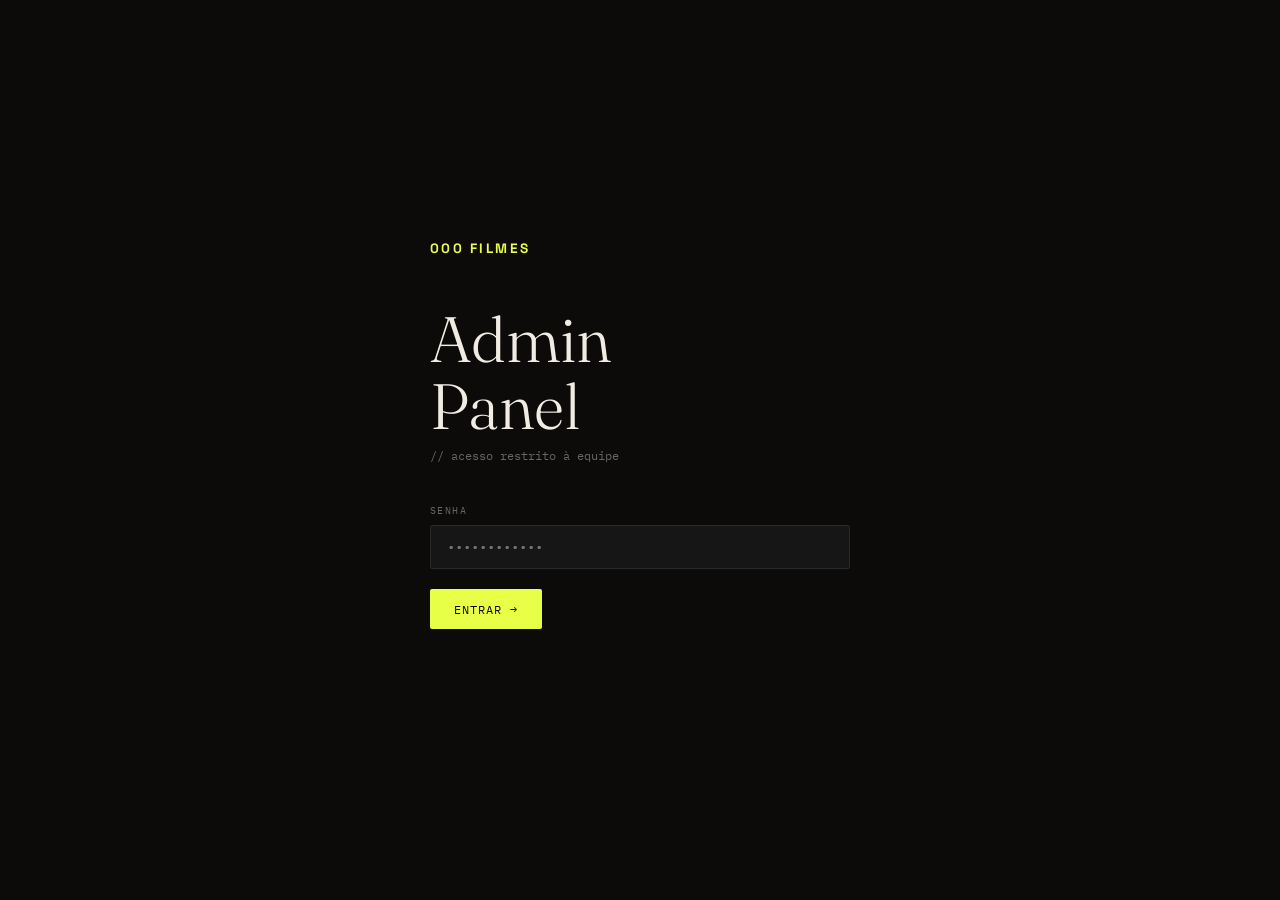
==== admin.html @ 5e4afaaf "new grid -festivais in nossahistoria.html" ====
<!DOCTYPE html>
<html lang="pt">
<head>
  <meta charset="UTF-8">
  <meta name="viewport" content="width=device-width, initial-scale=1.0">
  <title>000 filmes — Admin</title>
  <link rel="preconnect" href="https://fonts.googleapis.com">
  <link href="https://fonts.googleapis.com/css2?family=Cormorant+Garamond:ital,wght@0,300;0,400;0,600;1,300;1,400&family=Syne:wght@400;500;700;800&family=IBM+Plex+Mono:ital,wght@0,400;0,500;1,400&display=swap" rel="stylesheet">
  <link rel="stylesheet" href="style/style-base.css">
  <link rel="stylesheet" href="style/style-admin.css">
</head>
<body>

  <!-- ══ LOGIN ══════════════════════════════════════════════ -->
  <div id="loginScreen">
    <div class="login-box">
      <div class="login-logo">000 filmes</div>
      <h1 class="login-title">Admin<br>Panel</h1>
      <p class="login-sub">// acesso restrito à equipe</p>
      <div class="field">
        <label>Senha</label>
        <input type="password" id="passwordInput" placeholder="••••••••••••">
      </div>
      <button class="btn btn-primary" id="loginBtn" onclick="doLogin()">Entrar →</button>
      <p id="loginErr"></p>
    </div>
  </div>

  <!-- ══ SETUP (primeira vez — nenhuma senha cadastrada) ════ -->
  <div id="setupScreen">
    <div class="login-box">
      <div class="login-logo">000 filmes</div>
      <h1 class="login-title">Primeiro<br>acesso</h1>
      <p class="login-sub">// configure sua senha de acesso</p>
      <div class="field">
        <label>Seu nome</label>
        <input type="text" id="setupLabel" placeholder="ex: Pedro">
      </div>
      <div class="field">
        <label>GitHub Token</label>
        <input type="password" id="setupToken" placeholder="ghp_xxxxxxxxxxxxxxxxxxxx">
      </div>
      <div class="field">
        <label>Senha que deseja usar</label>
        <input type="password" id="setupPassword" placeholder="escolha uma senha forte">
      </div>
      <button class="btn btn-primary" id="setupBtn" onclick="doSetup()">Salvar e entrar →</button>
      <p id="setupErr"></p>
    </div>
  </div>

  <!-- ══ APP ════════════════════════════════════════════════ -->
  <div id="app">

    <div class="adm-topbar">
      <span class="adm-topbar-logo">000 filmes / admin</span>
      <div class="adm-topbar-right">
        <span id="saveStatus" class="save-status">carregando…</span>
        <button class="btn btn-primary" id="saveBtn" onclick="saveAll()" disabled>
          <span id="saveBtnText">Salvar no GitHub</span>
        </button>
        <button class="btn btn-secondary btn-small" onclick="doLogout()">Sair</button>
      </div>
    </div>

    <div class="adm-layout">

      <!-- SIDEBAR -->
      <aside class="adm-sidebar">
        <span class="sidebar-section">Catálogo</span>
        <button class="nav-btn active" onclick="showPanel('films')">Produções <span id="filmsCount"></span></button>
        <button class="nav-btn" onclick="showPanel('upcoming')">Em produção <span id="upcomingCount"></span></button>
        <span class="sidebar-section">Institucional</span>
        <button class="nav-btn" onclick="showPanel('manifesto')">Manifesto</button>
        <button class="nav-btn" onclick="showPanel('festivais')">Festivais</button>
        <button class="nav-btn" onclick="showPanel('marcos')">Marcos</button>
        <button class="nav-btn" onclick="showPanel('team')">Equipe</button>
        <button class="nav-btn" onclick="showPanel('parceiros')">Parceiros</button>
        <span class="sidebar-section">Sistema</span>
        <button class="nav-btn" onclick="showPanel('acessos')">Acessos</button>
      </aside>

      <!-- CONTENT -->
      <main class="adm-content">

        <div class="section-panel active" id="panel-films">
          <div class="panel-header">
            <span class="panel-title">Produções</span>
            <span class="panel-count" id="filmsPanelCount"></span>
          </div>
          <div id="filmsList"></div>
          <button class="add-btn" onclick="addFilm()">+ adicionar produção</button>

          <!-- ── OUTRAS PRODUÇÕES ── -->
          <div class="panel-header" style="margin-top:2.5rem">
            <span class="panel-title" style="font-size:16px">Outras Produções</span>
            <span class="panel-count" id="otherPanelCount"></span>
          </div>
          <div id="otherProductionsList"></div>
          <button class="add-btn" onclick="addOtherProduction()">+ adicionar outra produção</button>
        </div>

        <div class="section-panel" id="panel-upcoming">
          <div class="panel-header">
            <span class="panel-title">Em produção</span>
            <span class="panel-count" id="upcomingPanelCount"></span>
          </div>
          <div id="upcomingList"></div>
          <button class="add-btn" onclick="addUpcoming()">+ adicionar produção</button>
        </div>

        <div class="section-panel" id="panel-manifesto">
          <div class="panel-header"><span class="panel-title">Manifesto</span></div>
          <div id="manifestoForm"></div>
        </div>

        <div class="section-panel" id="panel-festivais">
          <div class="panel-header">
            <span class="panel-title">Festivais</span>
            <span class="panel-count" id="festivalPanelCount"></span>
          </div>
          <div id="festivaisList"></div>
          <button class="add-btn" onclick="addFestival()">+ adicionar festival</button>
        </div>

        <div class="section-panel" id="panel-marcos">
          <div class="panel-header"><span class="panel-title">Marcos históricos</span></div>
          <div id="marcosList"></div>
          <button class="add-btn" onclick="addMarco()">+ adicionar marco</button>
        </div>

        <div class="section-panel" id="panel-team">
          <div class="panel-header"><span class="panel-title">Equipe</span></div>
          <div id="teamList"></div>
          <button class="add-btn" onclick="addTeamMember()">+ adicionar membro</button>
        </div>

        <div class="section-panel" id="panel-parceiros">
          <div class="panel-header"><span class="panel-title">Parceiros</span></div>
          <div id="parceirosForm"></div>
        </div>

        <!-- ── ACESSOS ── -->
        <div class="section-panel" id="panel-acessos">
          <div class="panel-header"><span class="panel-title">Gerenciar acessos</span></div>

          <div id="acessosList" style="margin-bottom:2rem"></div>

          <div class="card">
            <div class="card-header" onclick="toggleCard('card-add-access')">
              <div class="card-header-left">
                <span class="card-name">Adicionar novo acesso</span>
              </div>
              <span class="card-chevron">▼</span>
            </div>
            <div class="card-body" id="card-add-access">
              <div class="fields-grid">
                <div class="field"><label>Nome do usuário</label><input id="newLabel" placeholder="ex: Ana"></div>
                <div class="field"></div>
                <div class="field full"><label>GitHub Token</label><input type="password" id="newToken" placeholder="ghp_xxxxxxxxxxxxxxxxxxxx"></div>
                <div class="field full"><label>Senha</label><input type="password" id="newPassword" placeholder="senha que o usuário vai usar"></div>
              </div>
              <div class="card-actions">
                <button class="btn btn-primary" id="addAccessBtn" onclick="addAccess()">+ adicionar acesso</button>
              </div>
            </div>
          </div>

        </div>

      </main>
    </div>
  </div>

  <div id="toast"></div>

  <script src="scripts/data.js"></script>
  <script src="scripts/script-admin.js"></script>
</body>
</html>
---- style/style-base.css ----
@import url('https://fonts.googleapis.com/css2?family=Fraunces:ital,opsz,wght@0,9..144,300;0,9..144,400;0,9..144,600;1,9..144,300;1,9..144,400;1,9..144,600&family=Space+Grotesk:wght@300;400;500;600;700&display=swap');

/* ================================================================
   style-base.css — 000 filmes
   Tema escuro · compartilhado entre todas as páginas
   ================================================================ */

*, *::before, *::after {
  margin: 0;
  padding: 0;
  box-sizing: border-box;
}

:root {
  --black:        #0d0b09;
  --white:        #f0ece4;
  --cream:        #e8e0d0;
  --gold:         #c9a84c;
  --red:          #8b1a1a;
  --amber:        #c4622d;
  --sage:         #6b8f71;
  --grey:         #3a3a3a;
  --border:       rgba(240, 236, 228, 0.08);
  --dim:          rgba(240, 236, 228, 0.35);
  --font-display: 'Fraunces', serif;
  --font-ui:      'Space Grotesk', sans-serif;
  --pad-desk:     48px;
  --pad-mob:      24px;
}

html {
  scroll-behavior: smooth;
}

body {
  background: var(--black);
  color: var(--white);
  font-family: var(--font-ui);
  overflow-x: hidden;
  -webkit-font-smoothing: antialiased;
}

a {
  color: inherit;
  text-decoration: none;
}



/* ── HEADER ── */

header {
  position: fixed;
  top: 0; left: 0; right: 0;
  z-index: 100;
  display: flex;
  justify-content: space-between;
  align-items: center;
  padding: 28px var(--pad-desk);
  background-color: var(--black);
  transition: transform 0.4s cubic-bezier(0.16, 1, 0.3, 1);
}

/* This class will be added by JavaScript when scrolling down */
.header--hidden {
    transform: translateY(-100%); /* Moves the header entirely out of the viewport */
}

@media (max-width: 768px) {
  header { padding: 24px var(--pad-mob); }
}

.logo-btn {
  background: none;
  border: none;
  color: var(--white);
  font-family: var(--font-ui);
  font-size: 13px;
  font-weight: 700;
  letter-spacing: 0.18em;
  text-transform: uppercase;
  cursor: pointer;
  display: flex;
  align-items: center;
  gap: 14px;
  transition: color 0.35s cubic-bezier(0.16, 1, 0.3, 1);
}

.logo-btn:active { transform: scale(0.97); }

.logo-img {
  height: 28px;
  width: auto;
  display: block;
  object-fit: contain;
}

.hamburger {
  display: flex;
  flex-direction: column;
  gap: 5px;
  width: 22px;
}

.hamburger span {
  display: block;
  height: 1px;
  background: var(--white);
  transition: all 0.4s cubic-bezier(0.76, 0, 0.24, 1);
  transform-origin: center;
}

.logo-btn.open .hamburger span:nth-child(1) { transform: translateY(6px)  rotate(45deg);  }
.logo-btn.open .hamburger span:nth-child(2) { opacity: 0; transform: scaleX(0); }
.logo-btn.open .hamburger span:nth-child(3) { transform: translateY(-6px) rotate(-45deg); }

.header-right {
  display: flex;
  align-items: center;
  gap: 32px;
}

.header-link {
  color: var(--white);
  text-decoration: none;
  font-size: 11px;
  font-weight: 500;
  letter-spacing: 0.14em;
  text-transform: uppercase;
  background: none;
  border: 1px solid transparent;
  padding: 4px 10px;
  cursor: pointer;
  transition: color 0.35s cubic-bezier(0.16, 1, 0.3, 1),
              border-color 0.35s cubic-bezier(0.16, 1, 0.3, 1),
              transform 0.15s cubic-bezier(0.16, 1, 0.3, 1);
}

.header-link:active { transform: translateY(1px); }


/* ── MENU OVERLAY ── */

/* ── MENU OVERLAY ── */

.menu-overlay {
  position: fixed;
  top: 0; left: 0; bottom: 0;
  width: 50%;
  z-index: 99;
  background: var(--black);
  border-right: 1px solid var(--border);
  transform: translateX(-100%);
  transition: transform 0.7s cubic-bezier(0.76, 0, 0.24, 1);
  display: flex;
  flex-direction: column;
  padding: 80px var(--pad-desk) 48px;
  height: 100vh; /* garante altura total do viewport */
}

@media (max-width: 768px) {
  .menu-overlay  { 
    width: 100%; 
    border-right: none; 
    padding: 80px var(--pad-mob) 40px; 
  }
}

.menu-overlay.open { transform: translateX(0); }

.menu-body {
  display: flex;
  flex-direction: column;
  gap: 48px;
}

.menu-primary-list { list-style: none; }

.menu-primary-list li {
  border-top: 1px solid var(--border);
  opacity: 0;
  transform: translateX(-30px);
  transition: opacity 0.5s ease, transform 0.5s ease;
}

.menu-primary-list li:first-child { border-top: 0px; }
.menu-primary-list li:last-child  { border-bottom: 1px solid var(--border); }

.menu-overlay.open .menu-primary-list li              { opacity: 1; transform: translateX(0); }
.menu-overlay.open .menu-primary-list li:nth-child(1) { transition-delay: 0.15s; }
.menu-overlay.open .menu-primary-list li:nth-child(2) { transition-delay: 0.22s; }
.menu-overlay.open .menu-primary-list li:nth-child(3) { transition-delay: 0.29s; }
.menu-overlay.open .menu-primary-list li:nth-child(4) { transition-delay: 0.36s; }

.menu-primary-list a {
  display: flex;
  justify-content: space-between;
  align-items: center;
  padding: 28px 0;
  text-decoration: none;
  color: var(--white);
  transition: padding 0.3s, color 0.3s;
}

.menu-primary-list a:hover { padding-left: 16px; }

.menu-primary-list li:nth-child(1) a:hover { color: var(--gold); }
.menu-primary-list li:nth-child(2) a:hover { color: var(--amber); }
.menu-primary-list li:nth-child(3) a:hover { color: var(--sage); }
.menu-primary-list li:nth-child(4) a:hover { color: var(--gold); }

.menu-item-title {
  font-family: var(--font-display);
  font-size: clamp(32px, 5vw, 56px);
  font-weight: 300;
}

.menu-item-count {
  font-size: 10px;
  letter-spacing: 0.14em;
  text-transform: uppercase;
  color: var(--dim);
}

.menu-secondary {
  display: flex;
  justify-content: space-between;
  align-items: flex-end;
    bottom: 24px;

}


.menu-social { display: flex; gap: 24px; }

.menu-social a {
  color: var(--dim);
  text-decoration: none;
  font-size: 10px;
  letter-spacing: 0.14em;
  text-transform: uppercase;
  transition: color 0.3s;
}

.menu-social a:hover { color: var(--white); }

.menu-copy {
  font-size: 10px;
  letter-spacing: 0.12em;
  color: rgba(240, 236, 228, 0.15);
  text-transform: uppercase;
}

@media (max-width: 768px) {
  .menu-overlay  { width: 100%; border-right: none; padding: 80px var(--pad-mob) 40px; }
  .menu-tertiary { flex-direction: column; gap: 20px; align-items: flex-start; }
}


/* ── SCROLL REVEAL ── */

.reveal {
  opacity: 0;
  transform: translateY(40px);
  transition: opacity 0.9s cubic-bezier(0.16, 1, 0.3, 1),
              transform 0.9s cubic-bezier(0.16, 1, 0.3, 1);
}

.reveal.visible    { opacity: 1; transform: translateY(0); }
.reveal-delay-1    { transition-delay: 0.1s; }
.reveal-delay-2    { transition-delay: 0.2s; }
.reveal-delay-3    { transition-delay: 0.3s; }
.reveal-delay-4    { transition-delay: 0.45s; }
.reveal-delay-5    { transition-delay: 0.6s; }


/* ── KEYFRAMES ── */

@keyframes fadeUp {
  to { opacity: 1; transform: translateY(0); }
}

@keyframes scrollPulse {
  0%, 100% { opacity: 0.4; transform: scaleY(1); }
  50%       { opacity: 1;   transform: scaleY(0.7); }
}

@keyframes marquee {
  0%   { transform: translateX(0); }
  100% { transform: translateX(-50%); }
}

/* ── FOOTER ── */

footer {
  background: var(--black);
  padding: 80px var(--pad-desk) 40px;
  border-top: 1px solid var(--border);
}

@media (max-width: 768px) {
  footer {
    padding: 40px var(--pad-mob) 24px;
  }
}

.footer-top {
  display: flex;
  justify-content: space-between;
  align-items: flex-start;
  margin-bottom: 80px;
}

.footer-logo {
  font-family: var(--font-ui);
  font-size: 13px;
  font-weight: 700;
  letter-spacing: 0.18em;
  text-transform: uppercase;
}

.footer-links { display: flex; gap: 48px; }

.footer-col h4 {
  font-size: 9px;
  letter-spacing: 0.22em;
  text-transform: uppercase;
  color: rgba(240,236,228,0.3);
  margin-bottom: 20px;
}

.footer-col ul  { list-style: none; }
.footer-col li  { margin-bottom: 10px; }

.footer-col a {
  color: rgba(240,236,228,0.6);
  text-decoration: none;
  font-size: 12px;
  letter-spacing: 0.06em;
  transition: color 0.3s;
}

.footer-col a:hover { color: var(--white); }

.footer-bottom {
  display: flex;
  justify-content: space-between;
  align-items: center;
  padding-top: 40px;
  border-top: 1px solid var(--border);
}

.footer-copy {
  font-size: 10px;
  letter-spacing: 0.12em;
  color: rgba(240,236,228,0.2);
  text-transform: uppercase;
}

.footer-social { display: flex; gap: 24px; }

.footer-social a {
  font-size: 10px;
  letter-spacing: 0.14em;
  text-transform: uppercase;
  color: rgba(240,236,228,0.3);
  text-decoration: none;
  transition: color 0.3s;
}

.footer-social a:hover { color: var(--white); }
---- style/style-admin.css ----
/* ============================================================
   style-admin.css
   Estilos exclusivos da página admin (admin.html)
   Depende de: style-base.css (variáveis --black, --white, etc.)
   ============================================================ */

:root {
  --surface:   #161616;
  --border-f:  #2a2a2a;
  --accent:    #e8ff47;
  --danger:    #ff4747;
  --muted:     #666;
  --mono:      'IBM Plex Mono', monospace;
}

.cursor, .cursor-ring { display: none !important; }
body { cursor: default !important; }
a, button { cursor: pointer !important; }

/* ── LOGIN ── */
#loginScreen {
  display: flex;
  align-items: center;
  justify-content: center;
  min-height: 100vh;
  padding: 2rem;
}

.login-box { width: 100%; max-width: 420px; }

.login-logo {
  font-family: var(--font-ui);
  font-size: 0.85rem;
  font-weight: 700;
  letter-spacing: 0.18em;
  text-transform: uppercase;
  color: var(--accent);
  margin-bottom: 3rem;
}

.login-title {
  font-family: var(--font-display);
  font-size: clamp(2.5rem, 6vw, 4rem);
  font-weight: 300;
  line-height: 1.05;
  margin-bottom: 0.5rem;
}

.login-sub {
  font-family: var(--mono);
  font-size: 0.78rem;
  color: var(--muted);
  margin-bottom: 2.5rem;
}

#loginErr {
  font-family: var(--mono);
  font-size: 0.75rem;
  color: var(--danger);
  margin-top: 1rem;
  min-height: 1.2em;
}

/* ── APP SHELL ── */
#app { display: none; min-height: 100vh; }

.adm-topbar {
  position: sticky;
  top: 0;
  z-index: 100;
  background: var(--black);
  border-bottom: 1px solid var(--border-f);
  display: flex;
  align-items: center;
  justify-content: space-between;
  padding: 0 2rem;
  height: 56px;
}

.adm-topbar-logo {
  font-family: var(--mono);
  font-size: 0.82rem;
  color: var(--accent);
}

.adm-topbar-right { display: flex; align-items: center; gap: 1rem; }

.save-status {
  font-family: var(--mono);
  font-size: 0.72rem;
  color: var(--muted);
}
.save-status.ok  { color: var(--accent); }
.save-status.err { color: var(--danger); }

.adm-layout { display: flex; min-height: calc(100vh - 56px); }

/* ── SIDEBAR ── */
.adm-sidebar {
  width: 220px;
  flex-shrink: 0;
  border-right: 1px solid var(--border-f);
  padding: 1.5rem 0;
  position: sticky;
  top: 56px;
  height: calc(100vh - 56px);
  overflow-y: auto;
}

.sidebar-section {
  display: block;
  font-family: var(--mono);
  font-size: 0.62rem;
  letter-spacing: 0.18em;
  text-transform: uppercase;
  color: var(--muted);
  padding: 0 1.5rem;
  margin: 1.5rem 0 0.5rem;
}
.sidebar-section:first-child { margin-top: 0; }

.nav-btn {
  display: block;
  width: 100%;
  text-align: left;
  background: none;
  border: none;
  cursor: pointer;
  font-family: var(--mono);
  font-size: 0.78rem;
  color: var(--muted);
  padding: 0.5rem 1.5rem;
  transition: all 0.15s;
}
.nav-btn:hover { color: var(--white); background: var(--surface); }
.nav-btn.active {
  color: var(--accent);
  background: var(--surface);
  border-left: 2px solid var(--accent);
}

/* ── SETUP SCREEN ── */
#setupScreen {
  display: none;
  align-items: center;
  justify-content: center;
  min-height: 100vh;
  padding: 2rem;
}

#setupErr {
  font-family: var(--mono);
  font-size: 0.75rem;
  color: var(--danger);
  margin-top: 1rem;
  min-height: 1.2em;
}

/* card-body aberto via toggleCard (classe .open no próprio body) */
.card-body.open {
  max-height: 1800px;
  padding: 1.25rem;
  border-top-color: var(--border-f);
}


/* ── CONTENT ── */
.adm-content {
  flex: 1;
  padding: 2rem 2.5rem;
  max-width: 900px;
}

.section-panel { display: none; }
.section-panel.active { display: block; }

.panel-header {
  display: flex;
  align-items: baseline;
  justify-content: space-between;
  margin-bottom: 2rem;
  padding-bottom: 1rem;
  border-bottom: 1px solid var(--border-f);
}

.panel-title {
  font-family: var(--font-display);
  font-size: 2rem;
  font-weight: 300;
}

.panel-count {
  font-family: var(--mono);
  font-size: 0.72rem;
  color: var(--muted);
}

/* ── FORM ELEMENTS ── */
.field { margin-bottom: 1.25rem; }

.field label {
  display: block;
  font-family: var(--mono);
  font-size: 0.65rem;
  letter-spacing: 0.14em;
  text-transform: uppercase;
  color: var(--muted);
  margin-bottom: 0.5rem;
}

.field input,
.field select,
.field textarea {
  width: 100%;
  background: var(--surface);
  border: 1px solid var(--border-f);
  color: var(--white);
  font-family: var(--mono);
  font-size: 0.85rem;
  padding: 0.75rem 1rem;
  outline: none;
  transition: border-color 0.2s;
  border-radius: 2px;
}
.field input:focus,
.field select:focus,
.field textarea:focus { border-color: var(--accent); }
.field select { appearance: none; background-image: none; }
.field textarea { resize: vertical; min-height: 80px; line-height: 1.5; }

/* ── BUTTONS ── */
.btn {
  display: inline-flex;
  align-items: center;
  gap: 0.5rem;
  font-family: var(--mono);
  font-size: 0.78rem;
  letter-spacing: 0.08em;
  text-transform: uppercase;
  cursor: pointer;
  border: none;
  padding: 0.75rem 1.5rem;
  transition: all 0.2s;
  border-radius: 2px;
}
.btn-primary { background: var(--accent); color: var(--black); }
.btn-primary:hover { background: var(--white); }
.btn-secondary { background: transparent; color: var(--white); border: 1px solid var(--border-f); }
.btn-secondary:hover { border-color: var(--white); }
.btn-danger { background: transparent; color: var(--danger); border: 1px solid var(--danger); }
.btn-danger:hover { background: var(--danger); color: #fff; }
.btn-small { padding: 0.4rem 0.8rem; font-size: 0.7rem; }
.btn:disabled { opacity: 0.4; cursor: not-allowed; }

/* ── CARDS ── */
.card {
  background: var(--surface);
  border: 1px solid var(--border-f);
  border-radius: 3px;
  margin-bottom: 1rem;
  overflow: hidden;
}

.card-header {
  display: flex;
  align-items: center;
  justify-content: space-between;
  padding: 0.9rem 1.25rem;
  cursor: pointer;
  user-select: none;
  transition: background 0.15s;
}
.card-header:hover { background: #1e1e1e; }

.card-header-left { display: flex; align-items: center; gap: 0.75rem; }
.card-num   { font-family: var(--mono); font-size: 0.7rem; color: var(--muted); min-width: 24px; }
.card-name  { font-family: var(--mono); font-size: 0.88rem; }
.card-meta  { font-family: var(--mono); font-size: 0.7rem; color: var(--muted); }

.card-chevron {
  font-size: 0.7rem;
  color: var(--muted);
  transition: transform 0.2s;
}
.card.open .card-chevron { transform: rotate(180deg); }

.card-body {
  max-height: 0;
  overflow: hidden;
  padding: 0 1.25rem;
  border-top: 1px solid transparent;
  transition: max-height 0.35s cubic-bezier(0.4, 0, 0.2, 1),
              padding    0.35s cubic-bezier(0.4, 0, 0.2, 1),
              border-color 0.2s ease;
}
.card.open .card-body {
  max-height: 1800px;
  padding: 1.25rem;
  border-top-color: var(--border-f);
}

/* ── FIELDS GRID ── */
.fields-grid {
  display: grid;
  grid-template-columns: 1fr 1fr;
  gap: 1rem;
}
.fields-grid .full { grid-column: 1 / -1; }

/* ── CARD ACTIONS ── */
.card-actions {
  display: flex;
  gap: 0.5rem;
  margin-top: 1.25rem;
  padding-top: 1rem;
  border-top: 1px solid var(--border-f);
  justify-content: flex-end;
}

/* ── CHECKBOX ── */
.checkbox-row {
  display: flex;
  align-items: center;
  gap: 0.6rem;
  font-family: var(--mono);
  font-size: 0.8rem;
}
.checkbox-row input[type=checkbox] {
  accent-color: var(--accent);
  width: 16px;
  height: 16px;
}

/* ── TAGS ── */
.tag-badge {
  display: inline-flex;
  align-items: center;
  gap: 0.3rem;
  background: #1e1e1e;
  border: 1px solid var(--border-f);
  font-family: var(--mono);
  font-size: 0.7rem;
  padding: 0.2rem 0.5rem;
  border-radius: 2px;
  margin: 0.2rem;
}
.tag-badge button {
  background: none;
  border: none;
  cursor: pointer;
  color: var(--muted);
  font-size: 0.9rem;
  line-height: 1;
  padding: 0;
}
.tag-badge button:hover { color: var(--danger); }

.tags-input-row { display: flex; gap: 0.5rem; margin-top: 0.5rem; }
.tags-input-row input { flex: 1; }

/* ── STATUS CHIPS ── */
.status-chip {
  font-family: var(--mono);
  font-size: 0.62rem;
  letter-spacing: 0.1em;
  text-transform: uppercase;
  padding: 0.2rem 0.5rem;
  border-radius: 2px;
}
.status-filming { background: #1a3320; color: #4ade80; }
.status-dev     { background: #1a1a30; color: #818cf8; }
.status-post    { background: #2a1a10; color: #fb923c; }

/* ── TEAM IMG PREVIEW ── */
.team-img-preview {
  width: 60px;
  height: 60px;
  object-fit: cover;
  border-radius: 2px;
  border: 1px solid var(--border-f);
  display: block;
  margin-top: 0.5rem;
}

/* ── PARCEIROS ── */
.parceiros-list { display: flex; flex-wrap: wrap; gap: 0.4rem; margin-bottom: 1rem; }
.add-parceiro-row { display: flex; gap: 0.5rem; align-items: flex-end; }
.add-parceiro-row .field { flex: 1; margin: 0; }

/* ── IMAGE UPLOAD ── */
.img-field-row {
  display: flex;
  align-items: center;
  gap: 0.75rem;
}
.img-field-thumb {
  width: 52px;
  height: 52px;
  object-fit: cover;
  border-radius: 2px;
  border: 1px solid var(--border-f);
  flex-shrink: 0;
}
.upload-label {
  display: inline-flex;
  align-items: center;
  padding: 0.6rem 1rem;
  background: transparent;
  border: 1px solid var(--border-f);
  color: var(--muted);
  font-family: var(--mono);
  font-size: 0.7rem;
  letter-spacing: 0.08em;
  text-transform: uppercase;
  cursor: pointer;
  border-radius: 2px;
  white-space: nowrap;
  margin-bottom: 0;
  transition: border-color 0.2s, color 0.2s;
}
.upload-label:hover { border-color: var(--accent); color: var(--accent); }
.upload-label input[type="file"] { display: none; }

/* ── ADD BUTTON ── */
.add-btn {
  display: flex;
  align-items: center;
  justify-content: center;
  gap: 0.5rem;
  width: 100%;
  padding: 1rem;
  background: none;
  border: 1px dashed var(--border-f);
  cursor: pointer;
  font-family: var(--mono);
  font-size: 0.78rem;
  color: var(--muted);
  border-radius: 3px;
  transition: all 0.2s;
  margin-top: 0.5rem;
}
.add-btn:hover { border-color: var(--accent); color: var(--accent); }

/* ── TOAST ── */
#toast {
  position: fixed;
  bottom: 2rem;
  right: 2rem;
  background: var(--surface);
  border: 1px solid var(--border-f);
  font-family: var(--mono);
  font-size: 0.78rem;
  padding: 0.75rem 1.25rem;
  border-radius: 3px;
  transform: translateY(120%);
  visibility: hidden;
  transition: transform 0.3s, visibility 0.3s;
  z-index: 9999;
}
#toast.show {
  transform: translateY(0);
  visibility: visible;
}
#toast.ok  { border-color: var(--accent); color: var(--accent); }
#toast.err { border-color: var(--danger); color: var(--danger); }
/* ── SPINNER ── */
.spinner {
  display: inline-block;
  width: 14px;
  height: 14px;
  border: 2px solid var(--border-f);
  border-top-color: var(--accent);
  border-radius: 50%;
  animation: spin 0.6s linear infinite;
}
@keyframes spin { to { transform: rotate(360deg); } }

/* ── RESPONSIVE ── */
@media (max-width: 700px) {
  .adm-sidebar { display: none; }
  .fields-grid { grid-template-columns: 1fr; }
  .adm-content { padding: 1.25rem; }
}

/* ── REORDER BUTTONS ── */
.reorder-btns {
  display: flex;
  flex-direction: column;
  gap: 2px;
  margin-right: 4px;
}

.reorder-btn {
  display: flex;
  align-items: center;
  justify-content: center;
  background: none;
  border: 1px solid var(--border-f);
  color: var(--muted);
  font-size: 0.55rem;
  width: 20px;
  height: 18px;
  border-radius: 2px;
  cursor: pointer;
  line-height: 1;
  padding: 0;
  transition: all 0.15s;
}

.reorder-btn:hover:not(:disabled) {
  border-color: var(--accent);
  color: var(--accent);
  background: rgba(232, 255, 71, 0.06);
}

.reorder-btn:disabled {
  opacity: 0.2;
  cursor: not-allowed;
}
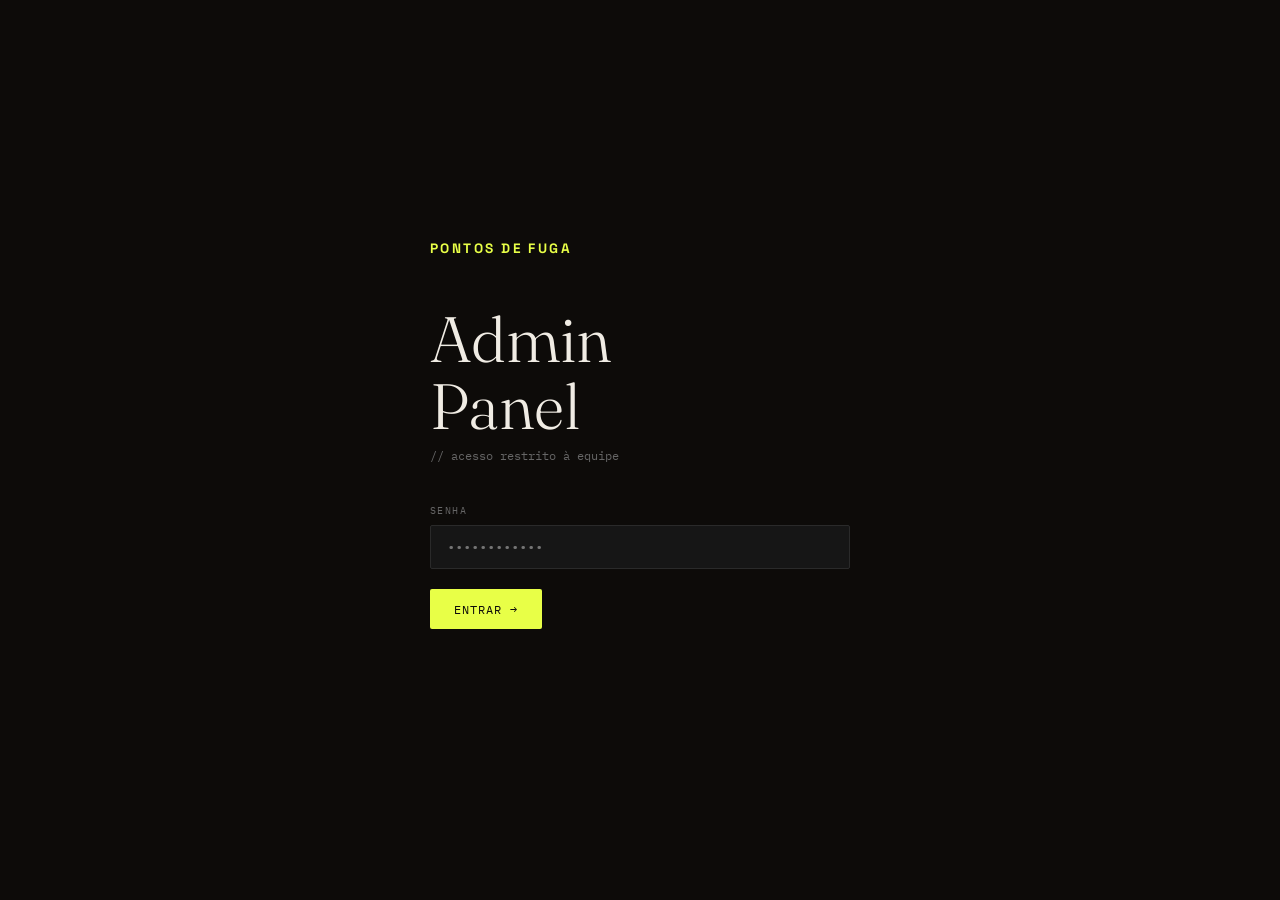
==== commit deabc435: "change ux exp and add ponto de fuga to all pages" ====
--- a/admin.html
+++ b/admin.html
@@ -3,7 +3,7 @@
 <head>
   <meta charset="UTF-8">
   <meta name="viewport" content="width=device-width, initial-scale=1.0">
-  <title>000 filmes — Admin</title>
+  <title>pontos de fuga — Admin</title>
   <link rel="preconnect" href="https://fonts.googleapis.com">
   <link href="https://fonts.googleapis.com/css2?family=Cormorant+Garamond:ital,wght@0,300;0,400;0,600;1,300;1,400&family=Syne:wght@400;500;700;800&family=IBM+Plex+Mono:ital,wght@0,400;0,500;1,400&display=swap" rel="stylesheet">
   <link rel="stylesheet" href="style/style-base.css">
@@ -14,7 +14,7 @@
   <!-- ══ LOGIN ══════════════════════════════════════════════ -->
   <div id="loginScreen">
     <div class="login-box">
-      <div class="login-logo">000 filmes</div>
+      <div class="login-logo">pontos de fuga</div>
       <h1 class="login-title">Admin<br>Panel</h1>
       <p class="login-sub">// acesso restrito à equipe</p>
       <div class="field">
@@ -29,7 +29,7 @@
   <!-- ══ SETUP (primeira vez — nenhuma senha cadastrada) ════ -->
   <div id="setupScreen">
     <div class="login-box">
-      <div class="login-logo">000 filmes</div>
+      <div class="login-logo">pontos de fuga</div>
       <h1 class="login-title">Primeiro<br>acesso</h1>
       <p class="login-sub">// configure sua senha de acesso</p>
       <div class="field">
@@ -53,7 +53,7 @@
   <div id="app">
 
     <div class="adm-topbar">
-      <span class="adm-topbar-logo">000 filmes / admin</span>
+      <span class="adm-topbar-logo">pontos de fuga / admin</span>
       <div class="adm-topbar-right">
         <span id="saveStatus" class="save-status">carregando…</span>
         <button class="btn btn-primary" id="saveBtn" onclick="saveAll()" disabled>
--- a/style/style-base.css
+++ b/style/style-base.css
@@ -1,7 +1,7 @@
 @import url('https://fonts.googleapis.com/css2?family=Fraunces:ital,opsz,wght@0,9..144,300;0,9..144,400;0,9..144,600;1,9..144,300;1,9..144,400;1,9..144,600&family=Space+Grotesk:wght@300;400;500;600;700&display=swap');
 
 /* ================================================================
-   style-base.css — 000 filmes
+   style-base.css — pontos de fuga
    Tema escuro · compartilhado entre todas as páginas
    ================================================================ */
 
